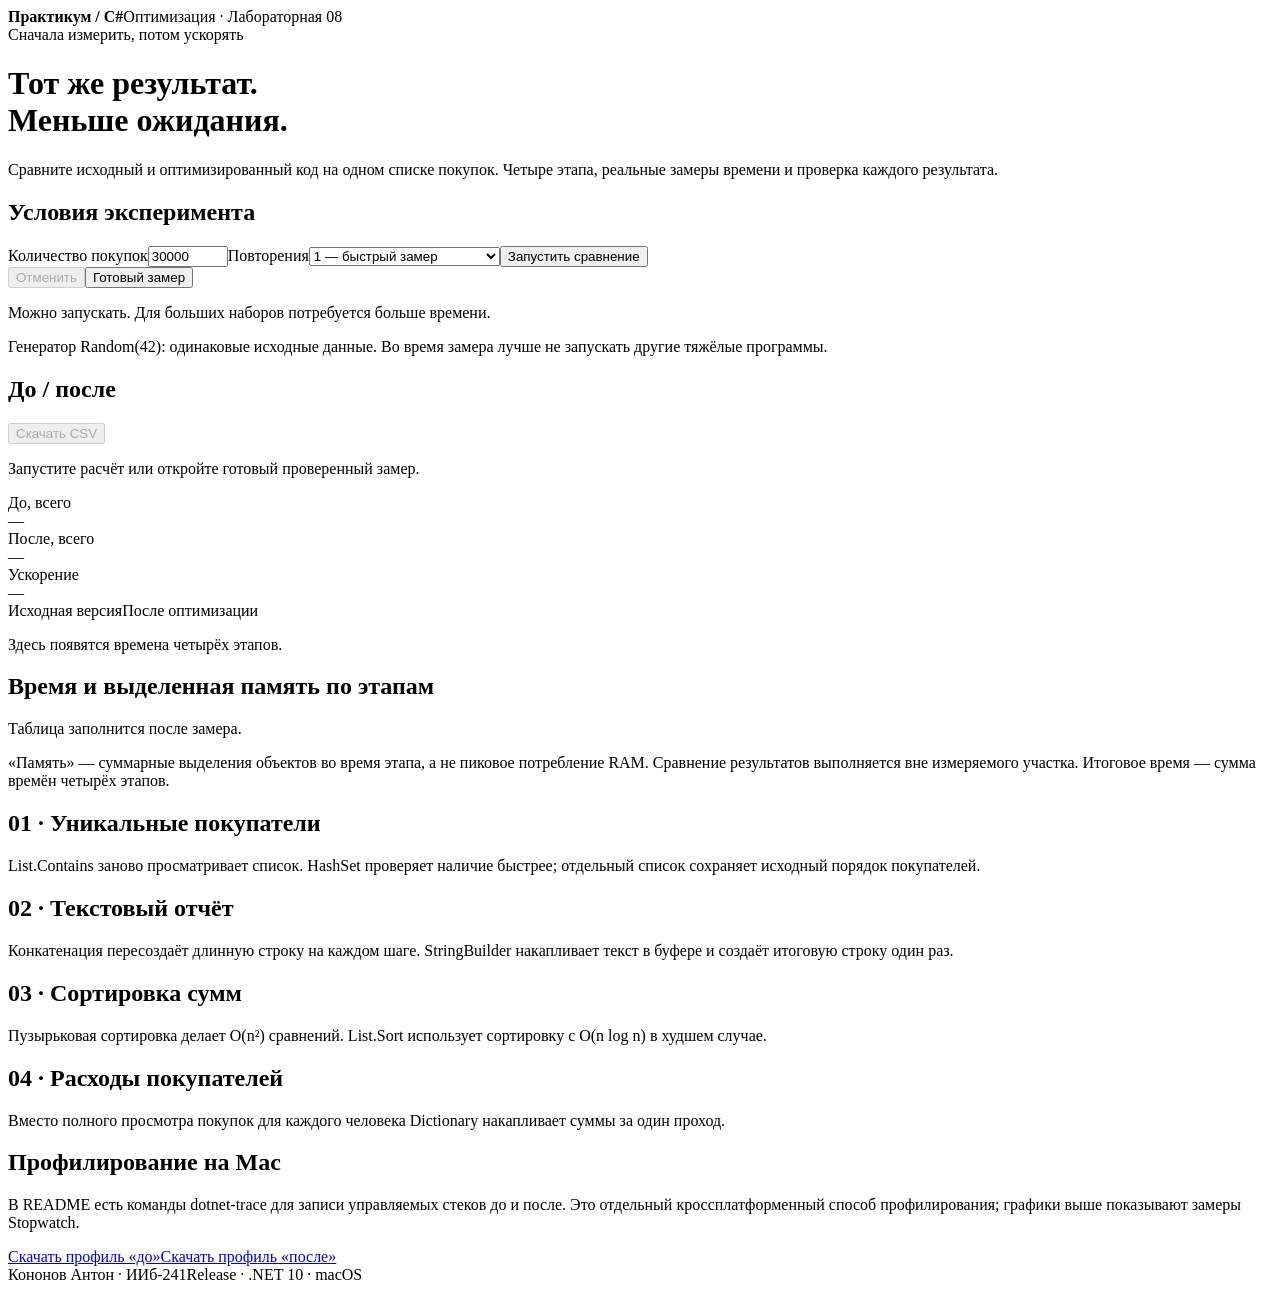
==== Lab8/wwwroot/index.html @ c54ab691 "Lab8: добавлены веб-интерфейс, отмена расчёта, тесты и профили macOS" ====
<!doctype html><html lang="ru"><head><meta charset="utf-8"><meta name="viewport" content="width=device-width,initial-scale=1"><title>Lab8 · До и после оптимизации</title><link rel="stylesheet" href="/style.css"><script src="/app.js" defer></script></head><body>
<header><strong>Практикум / C#</strong><span class="badge">Оптимизация · Лабораторная 08</span></header><main><div class="eyebrow">Сначала измерить, потом ускорять</div><h1>Тот же результат.<br>Меньше ожидания.</h1><p class="lead">Сравните исходный и оптимизированный код на одном списке покупок. Четыре этапа, реальные замеры времени и проверка каждого результата.</p>
<div class="layout"><section class="panel"><h2>Условия эксперимента</h2><form id="form"><label class="field">Количество покупок<input id="count" type="number" min="100" max="100000" step="1" value="30000" required></label><label class="field">Повторения<select id="repetitions"><option value="1">1 — быстрый замер</option><option value="3">3 — медиана трёх замеров</option></select></label><button class="primary" id="run">Запустить сравнение</button><div class="actions"><button class="secondary" id="cancel" type="button" disabled>Отменить</button><button class="secondary" id="reference" type="button">Готовый замер</button></div><div class="meter" role="progressbar" aria-label="Выполнение замера" aria-valuemin="0" aria-valuemax="100" aria-valuenow="0" id="meter"><span id="progress"></span></div><p class="status" id="status" role="status" aria-live="polite">Можно запускать. Для больших наборов потребуется больше времени.</p><p class="note">Генератор Random(42): одинаковые исходные данные. Во время замера лучше не запускать другие тяжёлые программы.</p></form></section>
<section class="panel"><div class="result-header"><h2>До / после</h2><button class="secondary" id="export" disabled>Скачать CSV</button></div><p class="result-source" id="source">Запустите расчёт или откройте готовый проверенный замер.</p><div class="summary"><div class="card"><div class="name">До, всего</div><div class="value" id="before">—</div></div><div class="card"><div class="name">После, всего</div><div class="value" id="after">—</div></div><div class="card"><div class="name">Ускорение</div><div class="value" id="speedup">—</div></div></div><div class="legend"><span><i class="before"></i>Исходная версия</span><span><i class="after"></i>После оптимизации</span></div><div id="chart" class="chart"><p class="empty">Здесь появятся времена четырёх этапов.</p></div><div class="check" id="verification" hidden></div><p class="summary-extra" id="summary"></p></section></div>
<section class="panel history"><h2>Время и выделенная память по этапам</h2><div class="table-wrap" id="table"><p class="empty">Таблица заполнится после замера.</p></div><p class="note">«Память» — суммарные выделения объектов во время этапа, а не пиковое потребление RAM. Сравнение результатов выполняется вне измеряемого участка. Итоговое время — сумма времён четырёх этапов.</p></section>
<div class="explanations"><section class="panel"><h2>01 · Уникальные покупатели</h2><p>List.Contains заново просматривает список. HashSet проверяет наличие быстрее; отдельный список сохраняет исходный порядок покупателей.</p></section><section class="panel"><h2>02 · Текстовый отчёт</h2><p>Конкатенация пересоздаёт длинную строку на каждом шаге. StringBuilder накапливает текст в буфере и создаёт итоговую строку один раз.</p></section><section class="panel"><h2>03 · Сортировка сумм</h2><p>Пузырьковая сортировка делает O(n²) сравнений. List.Sort использует сортировку с O(n log n) в худшем случае.</p></section><section class="panel"><h2>04 · Расходы покупателей</h2><p>Вместо полного просмотра покупок для каждого человека Dictionary накапливает суммы за один проход.</p></section></div>
<section class="panel profiles"><h2>Профилирование на Mac</h2><p class="note">В README есть команды dotnet-trace для записи управляемых стеков до и после. Это отдельный кроссплатформенный способ профилирования; графики выше показывают замеры Stopwatch.</p><a class="secondary" href="/api/profiles/before">Скачать профиль «до»</a><a class="secondary" href="/api/profiles/after">Скачать профиль «после»</a></section><footer><span>Кононов Антон · ИИб-241</span><span>Release · .NET 10 · macOS</span></footer></main></body></html>
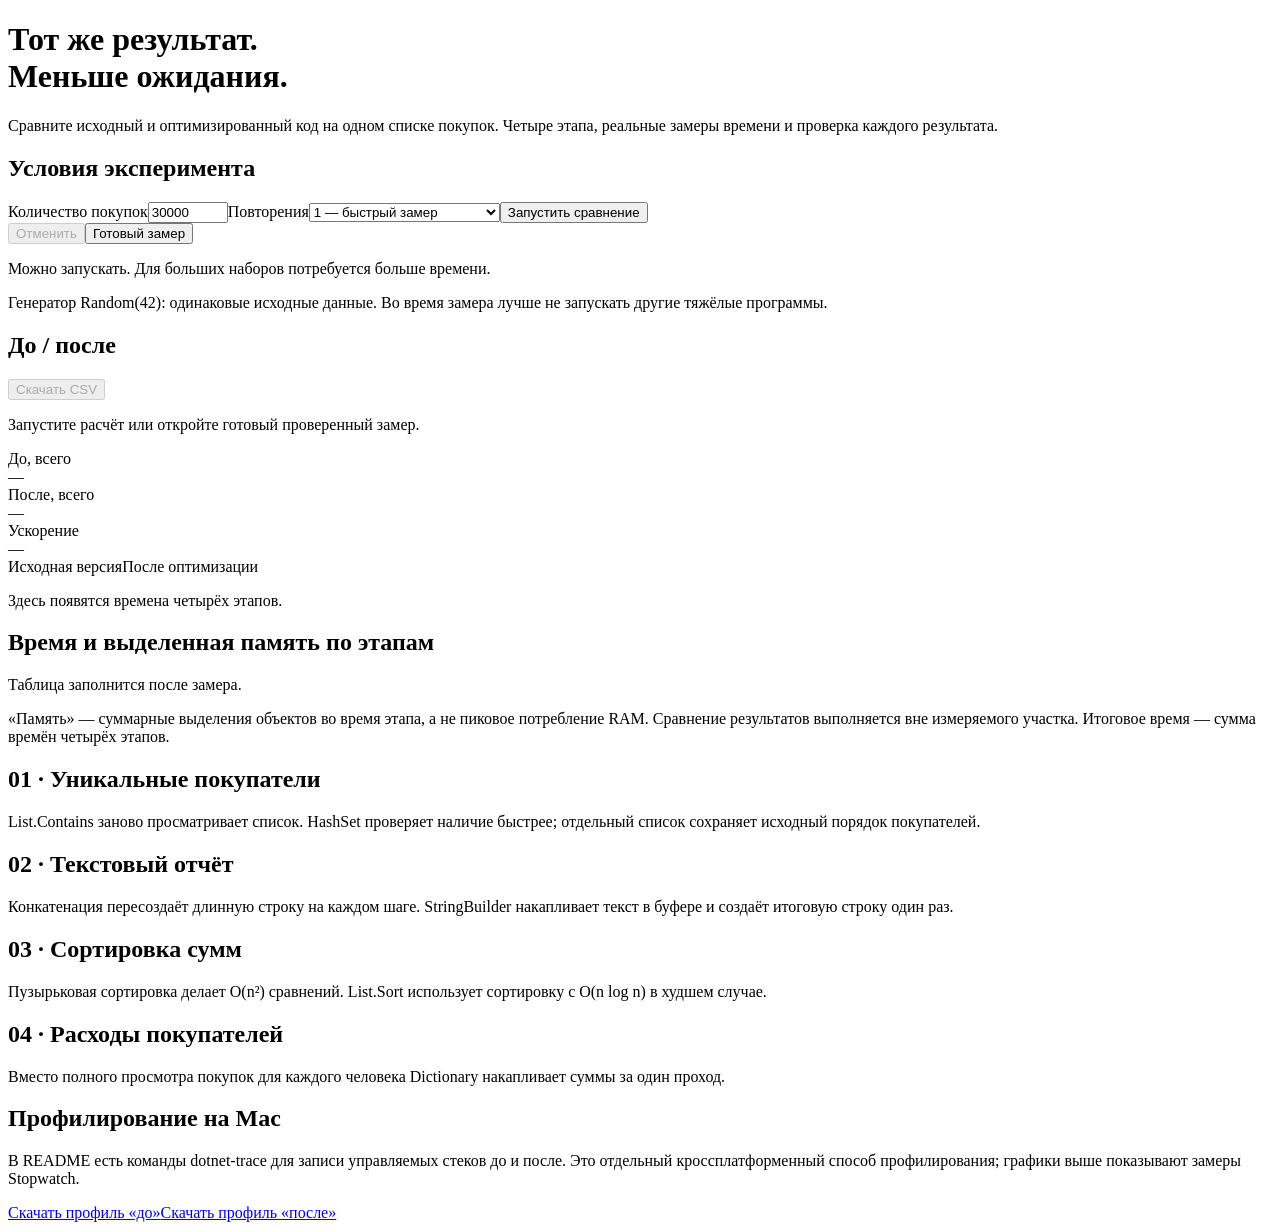
==== commit 0e556715: "Lab8: убрать лишние подписи и пояснить ошибку соединения" ====
--- a/Lab8/wwwroot/index.html
+++ b/Lab8/wwwroot/index.html
@@ -1,7 +1,7 @@
 <!doctype html><html lang="ru"><head><meta charset="utf-8"><meta name="viewport" content="width=device-width,initial-scale=1"><title>Lab8 · До и после оптимизации</title><link rel="stylesheet" href="/style.css"><script src="/app.js" defer></script></head><body>
-<header><strong>Практикум / C#</strong><span class="badge">Оптимизация · Лабораторная 08</span></header><main><div class="eyebrow">Сначала измерить, потом ускорять</div><h1>Тот же результат.<br>Меньше ожидания.</h1><p class="lead">Сравните исходный и оптимизированный код на одном списке покупок. Четыре этапа, реальные замеры времени и проверка каждого результата.</p>
+<main><h1>Тот же результат.<br>Меньше ожидания.</h1><p class="lead">Сравните исходный и оптимизированный код на одном списке покупок. Четыре этапа, реальные замеры времени и проверка каждого результата.</p>
 <div class="layout"><section class="panel"><h2>Условия эксперимента</h2><form id="form"><label class="field">Количество покупок<input id="count" type="number" min="100" max="100000" step="1" value="30000" required></label><label class="field">Повторения<select id="repetitions"><option value="1">1 — быстрый замер</option><option value="3">3 — медиана трёх замеров</option></select></label><button class="primary" id="run">Запустить сравнение</button><div class="actions"><button class="secondary" id="cancel" type="button" disabled>Отменить</button><button class="secondary" id="reference" type="button">Готовый замер</button></div><div class="meter" role="progressbar" aria-label="Выполнение замера" aria-valuemin="0" aria-valuemax="100" aria-valuenow="0" id="meter"><span id="progress"></span></div><p class="status" id="status" role="status" aria-live="polite">Можно запускать. Для больших наборов потребуется больше времени.</p><p class="note">Генератор Random(42): одинаковые исходные данные. Во время замера лучше не запускать другие тяжёлые программы.</p></form></section>
 <section class="panel"><div class="result-header"><h2>До / после</h2><button class="secondary" id="export" disabled>Скачать CSV</button></div><p class="result-source" id="source">Запустите расчёт или откройте готовый проверенный замер.</p><div class="summary"><div class="card"><div class="name">До, всего</div><div class="value" id="before">—</div></div><div class="card"><div class="name">После, всего</div><div class="value" id="after">—</div></div><div class="card"><div class="name">Ускорение</div><div class="value" id="speedup">—</div></div></div><div class="legend"><span><i class="before"></i>Исходная версия</span><span><i class="after"></i>После оптимизации</span></div><div id="chart" class="chart"><p class="empty">Здесь появятся времена четырёх этапов.</p></div><div class="check" id="verification" hidden></div><p class="summary-extra" id="summary"></p></section></div>
 <section class="panel history"><h2>Время и выделенная память по этапам</h2><div class="table-wrap" id="table"><p class="empty">Таблица заполнится после замера.</p></div><p class="note">«Память» — суммарные выделения объектов во время этапа, а не пиковое потребление RAM. Сравнение результатов выполняется вне измеряемого участка. Итоговое время — сумма времён четырёх этапов.</p></section>
 <div class="explanations"><section class="panel"><h2>01 · Уникальные покупатели</h2><p>List.Contains заново просматривает список. HashSet проверяет наличие быстрее; отдельный список сохраняет исходный порядок покупателей.</p></section><section class="panel"><h2>02 · Текстовый отчёт</h2><p>Конкатенация пересоздаёт длинную строку на каждом шаге. StringBuilder накапливает текст в буфере и создаёт итоговую строку один раз.</p></section><section class="panel"><h2>03 · Сортировка сумм</h2><p>Пузырьковая сортировка делает O(n²) сравнений. List.Sort использует сортировку с O(n log n) в худшем случае.</p></section><section class="panel"><h2>04 · Расходы покупателей</h2><p>Вместо полного просмотра покупок для каждого человека Dictionary накапливает суммы за один проход.</p></section></div>
-<section class="panel profiles"><h2>Профилирование на Mac</h2><p class="note">В README есть команды dotnet-trace для записи управляемых стеков до и после. Это отдельный кроссплатформенный способ профилирования; графики выше показывают замеры Stopwatch.</p><a class="secondary" href="/api/profiles/before">Скачать профиль «до»</a><a class="secondary" href="/api/profiles/after">Скачать профиль «после»</a></section><footer><span>Кононов Антон · ИИб-241</span><span>Release · .NET 10 · macOS</span></footer></main></body></html>
+<section class="panel profiles"><h2>Профилирование на Mac</h2><p class="note">В README есть команды dotnet-trace для записи управляемых стеков до и после. Это отдельный кроссплатформенный способ профилирования; графики выше показывают замеры Stopwatch.</p><a class="secondary" href="/api/profiles/before">Скачать профиль «до»</a><a class="secondary" href="/api/profiles/after">Скачать профиль «после»</a></section></main></body></html>
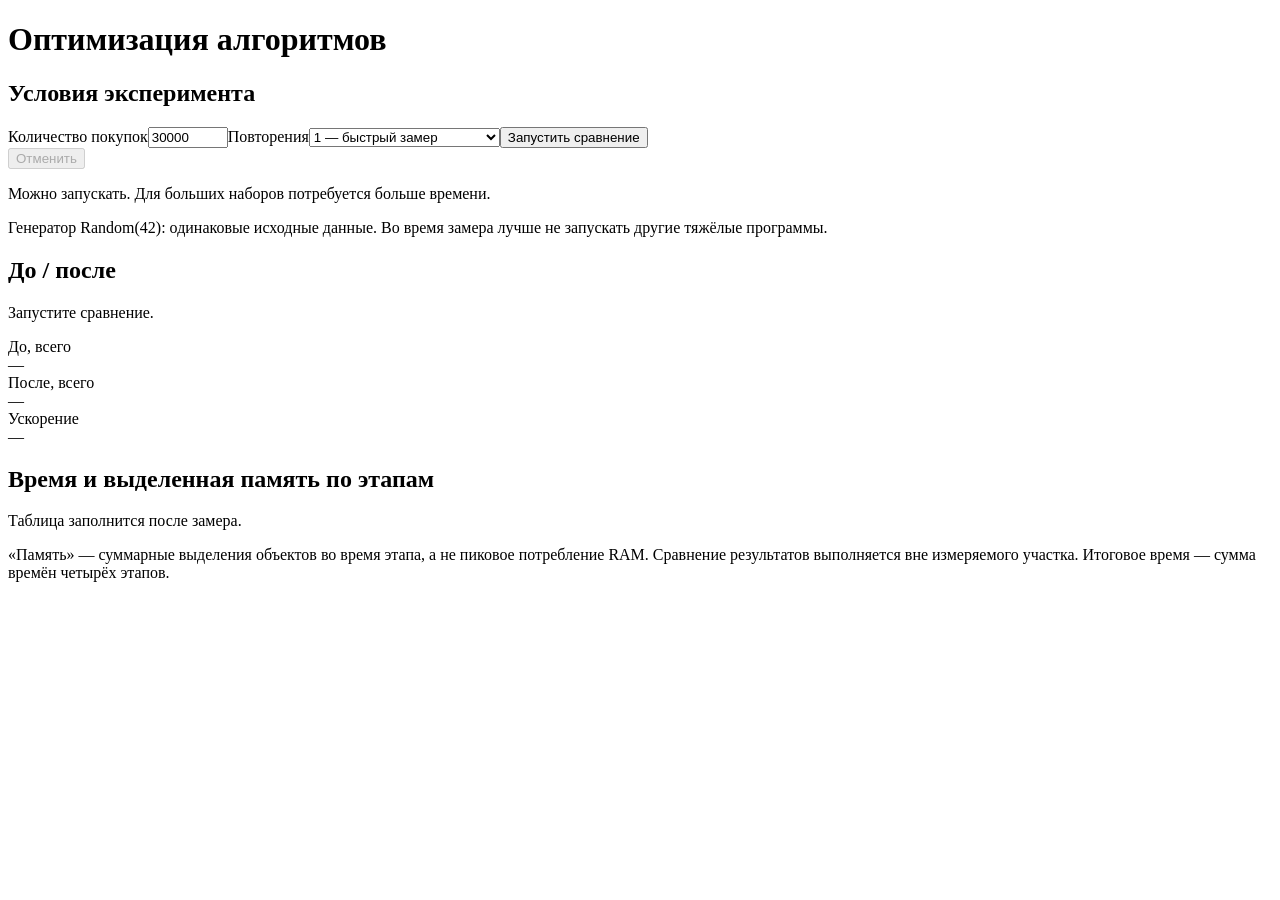
==== commit 280fab48: "Lab8: оставить запуск сравнения и таблицу измерений" ====
--- a/Lab8/wwwroot/index.html
+++ b/Lab8/wwwroot/index.html
@@ -1,7 +1,7 @@
 <!doctype html><html lang="ru"><head><meta charset="utf-8"><meta name="viewport" content="width=device-width,initial-scale=1"><title>Lab8 · До и после оптимизации</title><link rel="stylesheet" href="/style.css"><script src="/app.js" defer></script></head><body>
-<main><h1>Тот же результат.<br>Меньше ожидания.</h1><p class="lead">Сравните исходный и оптимизированный код на одном списке покупок. Четыре этапа, реальные замеры времени и проверка каждого результата.</p>
-<div class="layout"><section class="panel"><h2>Условия эксперимента</h2><form id="form"><label class="field">Количество покупок<input id="count" type="number" min="100" max="100000" step="1" value="30000" required></label><label class="field">Повторения<select id="repetitions"><option value="1">1 — быстрый замер</option><option value="3">3 — медиана трёх замеров</option></select></label><button class="primary" id="run">Запустить сравнение</button><div class="actions"><button class="secondary" id="cancel" type="button" disabled>Отменить</button><button class="secondary" id="reference" type="button">Готовый замер</button></div><div class="meter" role="progressbar" aria-label="Выполнение замера" aria-valuemin="0" aria-valuemax="100" aria-valuenow="0" id="meter"><span id="progress"></span></div><p class="status" id="status" role="status" aria-live="polite">Можно запускать. Для больших наборов потребуется больше времени.</p><p class="note">Генератор Random(42): одинаковые исходные данные. Во время замера лучше не запускать другие тяжёлые программы.</p></form></section>
-<section class="panel"><div class="result-header"><h2>До / после</h2><button class="secondary" id="export" disabled>Скачать CSV</button></div><p class="result-source" id="source">Запустите расчёт или откройте готовый проверенный замер.</p><div class="summary"><div class="card"><div class="name">До, всего</div><div class="value" id="before">—</div></div><div class="card"><div class="name">После, всего</div><div class="value" id="after">—</div></div><div class="card"><div class="name">Ускорение</div><div class="value" id="speedup">—</div></div></div><div class="legend"><span><i class="before"></i>Исходная версия</span><span><i class="after"></i>После оптимизации</span></div><div id="chart" class="chart"><p class="empty">Здесь появятся времена четырёх этапов.</p></div><div class="check" id="verification" hidden></div><p class="summary-extra" id="summary"></p></section></div>
+<main><h1>Оптимизация алгоритмов</h1>
+<div class="layout"><section class="panel"><h2>Условия эксперимента</h2><form id="form"><label class="field">Количество покупок<input id="count" type="number" min="100" max="100000" step="1" value="30000" required></label><label class="field">Повторения<select id="repetitions"><option value="1">1 — быстрый замер</option><option value="3">3 — медиана трёх замеров</option></select></label><button class="primary" id="run">Запустить сравнение</button><div class="actions"><button class="secondary" id="cancel" type="button" disabled>Отменить</button></div><div class="meter" role="progressbar" aria-label="Выполнение замера" aria-valuemin="0" aria-valuemax="100" aria-valuenow="0" id="meter"><span id="progress"></span></div><p class="status" id="status" role="status" aria-live="polite">Можно запускать. Для больших наборов потребуется больше времени.</p><p class="note">Генератор Random(42): одинаковые исходные данные. Во время замера лучше не запускать другие тяжёлые программы.</p></form></section>
+<section class="panel"><div class="result-header"><h2>До / после</h2></div><p class="result-source" id="source">Запустите сравнение.</p><div class="summary"><div class="card"><div class="name">До, всего</div><div class="value" id="before">—</div></div><div class="card"><div class="name">После, всего</div><div class="value" id="after">—</div></div><div class="card"><div class="name">Ускорение</div><div class="value" id="speedup">—</div></div></div><div class="check" id="verification" hidden></div><p class="summary-extra" id="summary"></p></section></div>
 <section class="panel history"><h2>Время и выделенная память по этапам</h2><div class="table-wrap" id="table"><p class="empty">Таблица заполнится после замера.</p></div><p class="note">«Память» — суммарные выделения объектов во время этапа, а не пиковое потребление RAM. Сравнение результатов выполняется вне измеряемого участка. Итоговое время — сумма времён четырёх этапов.</p></section>
-<div class="explanations"><section class="panel"><h2>01 · Уникальные покупатели</h2><p>List.Contains заново просматривает список. HashSet проверяет наличие быстрее; отдельный список сохраняет исходный порядок покупателей.</p></section><section class="panel"><h2>02 · Текстовый отчёт</h2><p>Конкатенация пересоздаёт длинную строку на каждом шаге. StringBuilder накапливает текст в буфере и создаёт итоговую строку один раз.</p></section><section class="panel"><h2>03 · Сортировка сумм</h2><p>Пузырьковая сортировка делает O(n²) сравнений. List.Sort использует сортировку с O(n log n) в худшем случае.</p></section><section class="panel"><h2>04 · Расходы покупателей</h2><p>Вместо полного просмотра покупок для каждого человека Dictionary накапливает суммы за один проход.</p></section></div>
-<section class="panel profiles"><h2>Профилирование на Mac</h2><p class="note">В README есть команды dotnet-trace для записи управляемых стеков до и после. Это отдельный кроссплатформенный способ профилирования; графики выше показывают замеры Stopwatch.</p><a class="secondary" href="/api/profiles/before">Скачать профиль «до»</a><a class="secondary" href="/api/profiles/after">Скачать профиль «после»</a></section></main></body></html>
+
+</main></body></html>
